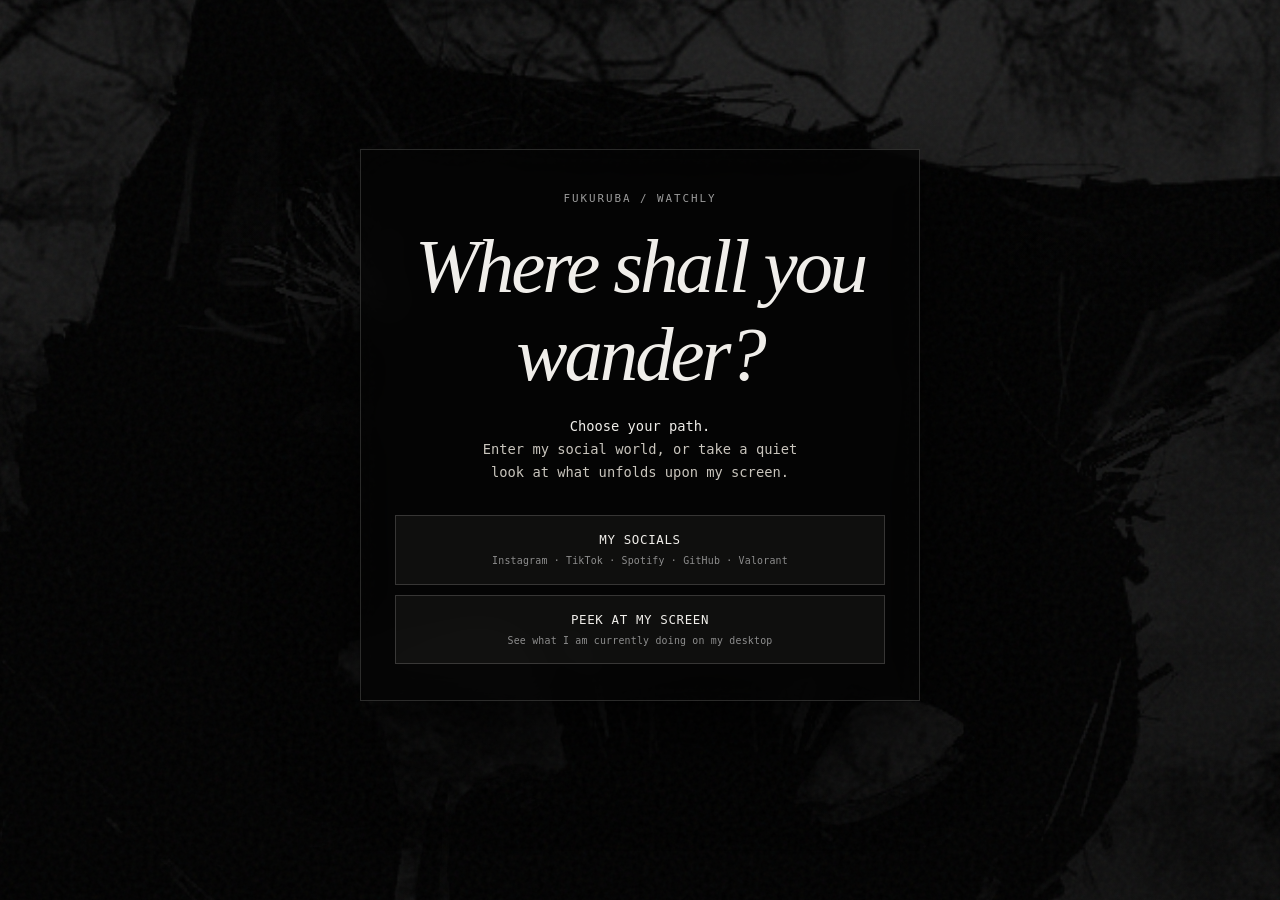
==== index.html @ 6c320639 "Add files via upload" ====
<!DOCTYPE html>
<html lang="en">
<head>
<meta charset="UTF-8">
<meta name="viewport" content="width=device-width, initial-scale=1.0">
<title>fukuruba — choose your path</title>
<link rel="stylesheet" href="style.css">
<script>
  // Play the cinematic intro once per browsing session — if it's
  // already been seen (e.g. we're back here via the "← return"
  // button on socials.html/watchly.html), skip straight to the
  // chooser. Runs synchronously in <head> so the intro never
  // flashes on screen before being hidden.
  if (sessionStorage.getItem('fukuruba-intro-seen')) {
    document.documentElement.classList.add('skip-intro');
  } else {
    sessionStorage.setItem('fukuruba-intro-seen', '1');
  }
</script>
<style>
  html,body{margin:0;min-height:100%;background:#050505;color:#f0eeea}
  body{
    min-height:100vh;
    min-height:100dvh;
    display:grid;
    place-items:center;
    overflow-x:hidden;
    padding:24px 0;
    font-family:'IBM Plex Mono','SFMono-Regular',Consolas,Menlo,monospace;
    background:#050505;
  }

  .chooser{
    position:relative;
    z-index:2;
    width:min(560px,calc(100vw - 40px));
    padding:42px 34px 36px;
    text-align:center;
    border:1px solid rgba(240,238,234,.16);
    background:rgba(5,5,5,.78);
    backdrop-filter:blur(16px);
    -webkit-backdrop-filter:blur(16px);
    box-shadow:0 30px 80px rgba(0,0,0,.7);
    margin-bottom: 50px
  }

  .eyebrow{
    margin:0 0 18px;
    color:#9c9c9c;
    font-size:.68rem;
    letter-spacing:.18em;
    text-transform:uppercase;
  }

  h1{
    margin:0;
    font-family:Georgia,'Times New Roman',serif;
    font-size:clamp(2.7rem,9vw,4.8rem);
    font-weight:400;
    font-style:italic;
    letter-spacing:-.04em;
  }

  .prompt{
    margin:16px auto 30px;
    max-width:38ch;
    color:#c9c5bd;
    font-size:.86rem;
    line-height:1.7;
  }

  .prompt span{color:#f0eeea}

  .choices{display:grid;gap:10px}

  button{
    appearance:none;
    width:100%;
    border:1px solid rgba(240,238,234,.18);
    background:rgba(240,238,234,.045);
    color:#f0eeea;
    padding:17px 18px;
    font:500 .78rem/1.2 'IBM Plex Mono','SFMono-Regular',Consolas,Menlo,monospace;
    letter-spacing:.05em;
    text-transform:uppercase;
    cursor:pointer;
    transition:background .25s ease,border-color .25s ease,transform .25s ease;
  }

  button:hover{
    background:rgba(240,238,234,.10);
    border-color:rgba(240,238,234,.38);
    transform:translateY(-1px);
  }

  button:focus-visible{
    outline:2px solid #f0eeea;
    outline-offset:3px;
  }

  button small{
    display:block;
    margin-top:7px;
    color:#8e8e8e;
    font-size:.62rem;
    letter-spacing:.02em;
    text-transform:none;
    font-weight:400;
  }

  .backdrop{
    position:fixed;
    inset:-8%;
    z-index:0;
    background:
      linear-gradient(rgba(0,0,0,.72),rgba(0,0,0,.82)),
      url("assets/backdrop-photo.jpg") center/cover no-repeat;
    filter:grayscale(1) contrast(1.05);
    transform:scale(1.04);
  }

  .grain{
    position:fixed;
    inset:0;
    z-index:1;
    pointer-events:none;
    opacity:.09;
    background-image:url("data:image/svg+xml,%3Csvg viewBox='0 0 180 180' xmlns='http://www.w3.org/2000/svg'%3E%3Cfilter id='n'%3E%3CfeTurbulence type='fractalNoise' baseFrequency='.9' numOctaves='4' stitchTiles='stitch'/%3E%3C/filter%3E%3Crect width='100%25' height='100%25' filter='url(%23n)' opacity='.55'/%3E%3C/svg%3E");
  }

  #page{
    display:none;
    position:fixed;
    inset:0;
    z-index:10;
    border:0;
    width:100%;
    height:100%;
    background:#050505;
  }

  @media(max-width:520px){
    .chooser{padding:34px 22px 28px}
  }

  /* ───────── fukuruba cinematic opening sequence ───────── */
  html.skip-intro .intro{
    display:none;
  }

  .intro{
    position:fixed;
    inset:0;
    z-index:9999;
    display:grid;
    place-items:center;
    overflow:hidden;
    background:
      radial-gradient(circle at 50% 48%,rgba(240,238,234,.075),transparent 24%),
      radial-gradient(circle at 50% 50%,rgba(255,255,255,.028),transparent 54%),
      #050505;
    color:#f0eeea;
    pointer-events:auto;
    isolation:isolate;
    animation:introExit 1.45s cubic-bezier(.76,0,.24,1) 9s forwards;
  }

  .intro::before,
  .intro::after{
    content:"";
    position:absolute;
    left:50%;
    width:min(900px,88vw);
    height:1px;
    background:linear-gradient(90deg,transparent,rgba(240,238,234,.48),transparent);
    transform:translateX(-50%) scaleX(0);
    transform-origin:center;
    box-shadow:0 0 14px rgba(240,238,234,.08);
  }

  .intro::before{
    top:calc(50% - 118px);
    animation:introLine 1.25s cubic-bezier(.16,1,.3,1) .55s forwards;
  }

  .intro::after{
    top:calc(50% + 118px);
    animation:introLine 1.25s cubic-bezier(.16,1,.3,1) .78s forwards;
  }

  .intro-corners{
    position:absolute;
    inset:0;
    pointer-events:none;
  }

  .intro-corners span{
    position:absolute;
    width:105px;
    height:105px;
    opacity:0;
    animation:cornerIn 1.15s cubic-bezier(.16,1,.3,1) .7s forwards;
  }

  .intro-corners span::before{
    content:"";
    position:absolute;
    width:18px;
    height:18px;
    border:1px solid rgba(240,238,234,.16);
    transform:rotate(45deg);
    animation:cornerDiamond 4.2s ease-in-out 2s infinite;
  }

  .intro-corners span::after{
    content:"";
    position:absolute;
    width:5px;
    height:5px;
    border:1px solid rgba(240,238,234,.55);
    transform:rotate(45deg);
    animation:cornerPulse 2.6s ease-in-out 1.8s infinite;
  }

  .intro-corners span:nth-child(1){
    top:30px;left:30px;
    border-top:1px solid rgba(240,238,234,.62);
    border-left:1px solid rgba(240,238,234,.62);
  }
  .intro-corners span:nth-child(1)::before{right:-9px;bottom:-9px}
  .intro-corners span:nth-child(1)::after{right:-3px;bottom:-3px}

  .intro-corners span:nth-child(2){
    top:30px;right:30px;
    border-top:1px solid rgba(240,238,234,.62);
    border-right:1px solid rgba(240,238,234,.62);
  }
  .intro-corners span:nth-child(2)::before{left:-9px;bottom:-9px}
  .intro-corners span:nth-child(2)::after{left:-3px;bottom:-3px}

  .intro-corners span:nth-child(3){
    bottom:30px;left:30px;
    border-bottom:1px solid rgba(240,238,234,.62);
    border-left:1px solid rgba(240,238,234,.62);
  }
  .intro-corners span:nth-child(3)::before{right:-9px;top:-9px}
  .intro-corners span:nth-child(3)::after{right:-3px;top:-3px}

  .intro-corners span:nth-child(4){
    bottom:30px;right:30px;
    border-bottom:1px solid rgba(240,238,234,.62);
    border-right:1px solid rgba(240,238,234,.62);
  }
  .intro-corners span:nth-child(4)::before{left:-9px;top:-9px}
  .intro-corners span:nth-child(4)::after{left:-3px;top:-3px}

  .intro-mark{
    position:relative;
    text-align:center;
    z-index:4;
    transform:translateY(22px) scale(.96);
    opacity:0;
    animation:introMark 1.45s cubic-bezier(.16,1,.3,1) 1.05s forwards;
  }

  .intro-name{
    margin:0;
    font-family:Georgia,'Times New Roman',serif;
    font-size:clamp(3.8rem,12vw,8rem);
    font-weight:400;
    font-style:italic;
    letter-spacing:-.065em;
    line-height:.88;
    text-shadow:
      0 0 24px rgba(240,238,234,.08),
      0 0 70px rgba(240,238,234,.035);
    animation:nameBreath 3.8s ease-in-out 2.35s infinite;
  }

  .intro-rule{
    position:relative;
    width:0;
    height:1px;
    margin:27px auto 18px;
    background:rgba(240,238,234,.62);
    box-shadow:0 0 14px rgba(240,238,234,.12);
    animation:introRule 1.1s cubic-bezier(.16,1,.3,1) 2.05s forwards;
  }

  .intro-rule::before,
  .intro-rule::after{
    content:"";
    position:absolute;
    top:50%;
    width:6px;
    height:6px;
    border:1px solid rgba(240,238,234,.6);
    transform:translateY(-50%) rotate(45deg);
    opacity:0;
    animation:ruleMarks .7s ease 2.5s forwards;
  }
  .intro-rule::before{left:-3px}
  .intro-rule::after{right:-3px}

  .intro-sub{
    max-width:min(700px,82vw);
    margin:0 auto;
    color:#b8b3ab;
    font-family:Georgia,'Times New Roman',serif;
    font-size:clamp(.72rem,1.7vw,.92rem);
    font-style:italic;
    letter-spacing:.13em;
    line-height:1.8;
    opacity:0;
    transform:translateY(10px);
    animation:introSub 1.15s ease 2.55s forwards;
  }

  .intro-glyph{
    position:absolute;
    width:255px;
    height:255px;
    border:1px solid rgba(240,238,234,.11);
    transform:rotate(45deg) scale(.52);
    opacity:0;
    z-index:1;
    box-shadow:0 0 80px rgba(240,238,234,.025);
    animation:
      glyphIn 1.7s cubic-bezier(.16,1,.3,1) .35s forwards,
      glyphFloat 6s ease-in-out 2.5s infinite;
  }

  .intro-glyph::before,
  .intro-glyph::after{
    content:"";
    position:absolute;
    inset:23px;
    border:1px solid rgba(240,238,234,.075);
  }

  .intro-glyph::after{
    inset:50%;
    width:8px;
    height:8px;
    transform:translate(-50%,-50%);
    background:#f0eeea;
    border:0;
    box-shadow:
      0 0 18px rgba(240,238,234,.32),
      0 0 50px rgba(240,238,234,.12);
    animation:centerPulse 2.8s ease-in-out 2.3s infinite;
  }

  .intro-orbit{
    position:absolute;
    width:min(430px,72vw);
    height:min(430px,72vw);
    border:1px solid rgba(240,238,234,.045);
    border-radius:50%;
    opacity:0;
    z-index:2;
    animation:
      orbitIn 1.4s ease 1.35s forwards,
      orbitSpin 18s linear 2.7s infinite;
  }

  .intro-orbit::before,
  .intro-orbit::after{
    content:"";
    position:absolute;
    width:5px;
    height:5px;
    background:#f0eeea;
    border-radius:50%;
    box-shadow:0 0 16px rgba(240,238,234,.65);
  }
  .intro-orbit::before{top:-2px;left:50%}
  .intro-orbit::after{bottom:9%;right:5%}

  .intro-aura{
    position:absolute;
    width:min(760px,94vw);
    height:min(760px,94vw);
    border-radius:50%;
    background:
      radial-gradient(circle,rgba(240,238,234,.10) 0%,rgba(240,238,234,.045) 20%,rgba(240,238,234,.018) 38%,transparent 70%);
    filter:blur(4px);
    opacity:0;
    z-index:0;
    animation:
      auraIn 2.1s ease .9s forwards,
      auraBreath 5.5s ease-in-out 2.4s infinite;
  }

  .intro-aura::after{
    content:"";
    position:absolute;
    inset:18%;
    border:1px solid rgba(240,238,234,.035);
    border-radius:50%;
    animation:auraRing 8s linear 2.5s infinite;
  }

  .intro-stars{
    position:absolute;
    inset:0;
    pointer-events:none;
    z-index:3;
  }

  .intro-stars i{
    position:absolute;
    width:2px;
    height:2px;
    background:#f0eeea;
    border-radius:50%;
    opacity:0;
    box-shadow:0 0 11px rgba(240,238,234,.7);
    animation:starIn 1.2s ease forwards, starPulse 3.8s ease-in-out 2.2s infinite;
  }

  .intro-stars i:nth-child(1){top:21%;left:24%;animation-delay:1.35s,2.5s}
  .intro-stars i:nth-child(2){top:29%;right:22%;animation-delay:1.55s,2.9s}
  .intro-stars i:nth-child(3){bottom:27%;left:19%;animation-delay:1.75s,3.2s}
  .intro-stars i:nth-child(4){bottom:21%;right:25%;animation-delay:1.95s,2.6s}
  .intro-stars i:nth-child(5){top:16%;left:50%;animation-delay:2.1s,3.5s}
  .intro-stars i:nth-child(6){bottom:14%;left:50%;animation-delay:2.25s,3s}

  @keyframes introMark{
    0%{opacity:0;transform:translateY(22px) scale(.96);filter:blur(8px)}
    60%{opacity:1;filter:blur(0)}
    100%{opacity:1;transform:translateY(0) scale(1);filter:blur(0)}
  }

  @keyframes introLine{
    from{transform:translateX(-50%) scaleX(0)}
    to{transform:translateX(-50%) scaleX(1)}
  }

  @keyframes introRule{
    from{width:0}
    to{width:145px}
  }

  @keyframes introSub{
    from{opacity:0;transform:translateY(10px);filter:blur(4px)}
    to{opacity:1;transform:translateY(0);filter:blur(0)}
  }

  @keyframes ruleMarks{to{opacity:1}}

  @keyframes cornerIn{
    from{opacity:0;transform:scale(.65)}
    to{opacity:1;transform:scale(1)}
  }

  @keyframes cornerPulse{
    0%,100%{opacity:.3;transform:rotate(45deg) scale(.8)}
    50%{opacity:1;transform:rotate(45deg) scale(1.18)}
  }

  @keyframes cornerDiamond{
    0%,100%{opacity:.2;transform:rotate(45deg) scale(.8)}
    50%{opacity:.7;transform:rotate(45deg) scale(1.05)}
  }

  @keyframes glyphIn{
    from{opacity:0;transform:rotate(45deg) scale(.52)}
    to{opacity:1;transform:rotate(45deg) scale(1)}
  }

  @keyframes glyphFloat{
    0%,100%{transform:rotate(45deg) scale(1) translate(0,0)}
    50%{transform:rotate(48deg) scale(1.045) translate(0,-5px)}
  }

  @keyframes centerPulse{
    0%,100%{opacity:.55;box-shadow:0 0 10px rgba(240,238,234,.2),0 0 28px rgba(240,238,234,.06)}
    50%{opacity:1;box-shadow:0 0 25px rgba(240,238,234,.5),0 0 65px rgba(240,238,234,.15)}
  }

  @keyframes nameBreath{
    0%,100%{text-shadow:0 0 24px rgba(240,238,234,.07),0 0 65px rgba(240,238,234,.025)}
    50%{text-shadow:0 0 44px rgba(240,238,234,.17),0 0 95px rgba(240,238,234,.055)}
  }

  @keyframes orbitIn{
    from{opacity:0;transform:scale(.66)}
    to{opacity:1;transform:scale(1)}
  }

  @keyframes orbitSpin{to{transform:rotate(360deg)}}

  @keyframes auraIn{
    from{opacity:0;transform:scale(.68)}
    to{opacity:1;transform:scale(1)}
  }

  @keyframes auraBreath{
    0%,100%{opacity:.52;transform:scale(1)}
    50%{opacity:.95;transform:scale(1.1)}
  }

  @keyframes auraRing{
    to{transform:rotate(360deg)}
  }

  @keyframes starIn{
    from{opacity:0;transform:scale(.15)}
    to{opacity:.72;transform:scale(1)}
  }

  @keyframes starPulse{
    0%,100%{opacity:.25;transform:scale(.8)}
    50%{opacity:1;transform:scale(2)}
  }

  @keyframes introExit{
    0%{opacity:1;clip-path:inset(0 0 0 0)}
    52%{opacity:1;clip-path:inset(0 0 100% 0)}
    82%{opacity:.98;clip-path:inset(0 0 100% 0)}
    100%{opacity:0;clip-path:inset(0 0 100% 0);visibility:hidden}
  }

  @media (prefers-reduced-motion:reduce){
    .intro,
    .intro::before,
    .intro::after,
    .intro-corners span,
    .intro-corners span::before,
    .intro-corners span::after,
    .intro-mark,
    .intro-name,
    .intro-rule,
    .intro-rule::before,
    .intro-rule::after,
    .intro-sub,
    .intro-glyph,
    .intro-glyph::after,
    .intro-orbit,
    .intro-aura,
    .intro-aura::after,
    .intro-stars i{
      animation:none !important;
    }
    .intro{
      animation:introExit .3s ease 1.4s forwards !important;
    }
    .intro-mark,
    .intro-corners span{
      opacity:1;
      transform:none;
      filter:none;
    }
    .intro::before,
    .intro::after{
      transform:translateX(-50%) scaleX(1);
    }
    .intro-rule{width:145px}
    .intro-rule::before,.intro-rule::after{opacity:1}
    .intro-sub{opacity:1;transform:none}
    .intro-glyph{opacity:1;transform:rotate(45deg)}
    .intro-orbit{opacity:1}
    .intro-aura{opacity:.7}
    .intro-stars i{opacity:.7}
  }
</style>
</head>
<body>

  <div class="intro" id="intro" aria-hidden="true">
    <div class="intro-corners">
      <span></span><span></span><span></span><span></span>
    </div>
    <div class="intro-glyph"></div>
    <div class="intro-orbit"></div>
    <div class="intro-aura"></div>
    <div class="intro-stars"><i></i><i></i><i></i><i></i><i></i><i></i></div>
    <div class="intro-mark">
      <p class="intro-name">fukuruba</p>
      <div class="intro-rule"></div>
      <p class="intro-sub">Beyond the veil of the ordinary, where silence yields to wonder, let the unseen unfold before you.</p>
    </div>
  </div>

  <div class="backdrop"></div>
  <div class="grain"></div>

  <main class="chooser" id="chooser">
    <p class="eyebrow">fukuruba / watchly</p>
    <h1>Where shall you wander?</h1>
    <p class="prompt">
      <span>Choose your path.</span><br>
      Enter my social world, or take a quiet look at what unfolds upon my screen.
    </p>

    <div class="choices">
      <button type="button" onclick="window.location.href='socials.html'">
        My socials
        <small>Instagram · TikTok · Spotify · GitHub · Valorant</small>
      </button>

      <button type="button" onclick="window.location.href='watchly.html'">
        Peek at my screen
        <small>See what I am currently doing on my desktop</small>
      </button>
    </div>
  </main>
</body>
</html>
---- style.css ----
/* ================================================================
   style.css
   Shared, IDENTICAL-on-every-page styles for the fukuruba site
   (index.html, socials.html, watchly.html).

   Anything that only applies to one page (layout, colors, fonts,
   the intro splash, the profile card, the Watchly dashboard, etc.)
   stays in a <style> block inside that page's own <head> — those
   pages use different color palettes and structures, so merging
   them here would just create naming collisions. This file only
   holds the handful of rules the pages genuinely share, so there's
   one place to change them.
   ================================================================ */

*{
  box-sizing: border-box;
}

/* "← return" button — shown on socials.html and watchly.html to
   go back to the chooser (index.html). Its behaviour lives in
   script.js as returnToChoice(). */
#return-to-choice{
  position: fixed;
  top: 18px;
  left: 18px;
  z-index: 99999;
  appearance: none;
  border: 1px solid rgba(240,238,234,.18);
  background: rgba(5,5,5,.72);
  color: #f0eeea;
  padding: 9px 12px;
  border-radius: 7px;
  font: 500 11px/1 'IBM Plex Mono','SFMono-Regular',Consolas,Menlo,monospace;
  letter-spacing: .04em;
  cursor: pointer;
  backdrop-filter: blur(8px);
  -webkit-backdrop-filter: blur(8px);
  transition: .2s ease;
}
#return-to-choice:hover{
  background: rgba(240,238,234,.10);
  border-color: rgba(240,238,234,.35);
  transform: translateY(-1px);
}

/* Scroll-reveal — fades/slides tracked elements into view as the
   page is scrolled. Driven by the IntersectionObserver in script.js
   on socials.html and watchly.html. */
.scroll-reveal{
  opacity: 0;
  transform: translateY(24px);
  filter: blur(4px);
  transition:
    opacity .65s cubic-bezier(.16,1,.3,1),
    transform .65s cubic-bezier(.16,1,.3,1),
    filter .65s cubic-bezier(.16,1,.3,1);
  will-change: opacity, transform, filter;
}
.scroll-reveal.is-visible{
  opacity: 1;
  transform: none;
  filter: none;
}
@media (prefers-reduced-motion: reduce){
  .scroll-reveal{
    opacity: 1;
    transform: none;
    filter: none;
    transition: none;
  }
}
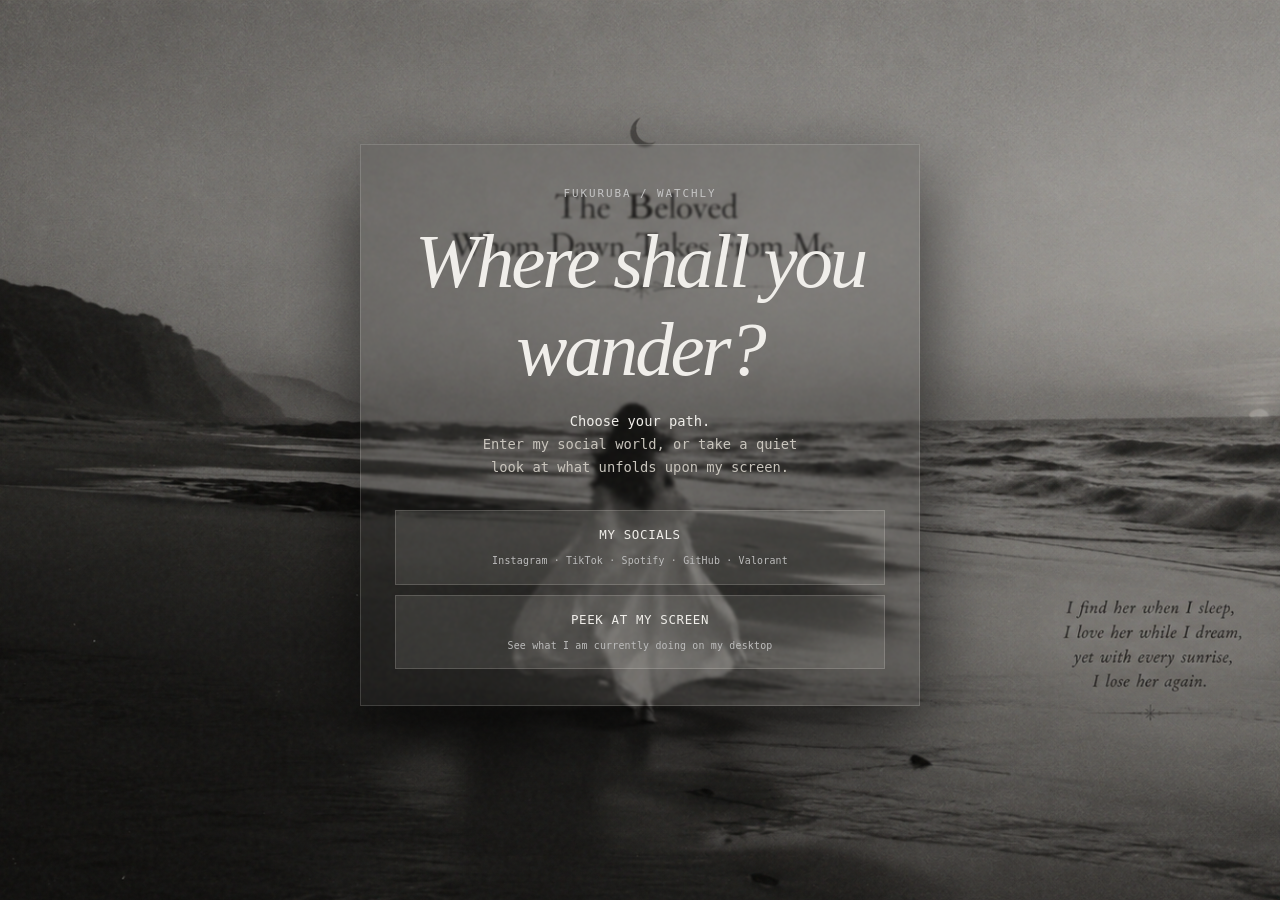
==== commit caf176f4: "Add files via upload" ====
--- a/index.html
+++ b/index.html
@@ -3,7 +3,7 @@
 <head>
 <meta charset="UTF-8">
 <meta name="viewport" content="width=device-width, initial-scale=1.0">
-<title>fukuruba — choose your path</title>
+<title>fukuruba choose your path</title>
 <link rel="stylesheet" href="style.css">
 <script>
   // Play the cinematic intro once per browsing session — if it's
@@ -11,14 +11,23 @@
   // button on socials.html/watchly.html), skip straight to the
   // chooser. Runs synchronously in <head> so the intro never
   // flashes on screen before being hidden.
-  if (sessionStorage.getItem('fukuruba-intro-seen')) {
-    document.documentElement.classList.add('skip-intro');
-  } else {
-    sessionStorage.setItem('fukuruba-intro-seen', '1');
+  try {
+    if (sessionStorage.getItem('fukuruba-intro-seen')) {
+      document.documentElement.classList.add('skip-intro');
+    } else {
+      sessionStorage.setItem('fukuruba-intro-seen', '1');
+    }
+  } catch (_) { /* The intro still works when storage is unavailable. */ }
+  if (!document.documentElement.classList.contains('skip-intro')) {
+    document.documentElement.classList.add('intro-active');
+  }
+  if (/Android/i.test(navigator.userAgent) ||
+      matchMedia('(max-width: 800px), (pointer: coarse)').matches) {
+    document.documentElement.classList.add('intro-lite');
   }
 </script>
 <style>
-  html,body{margin:0;min-height:100%;background:#050505;color:#f0eeea}
+  html,body{margin:0;min-height:100%;background:#282828;color:#f0eeea}
   body{
     min-height:100vh;
     min-height:100dvh;
@@ -27,7 +36,7 @@
     overflow-x:hidden;
     padding:24px 0;
     font-family:'IBM Plex Mono','SFMono-Regular',Consolas,Menlo,monospace;
-    background:#050505;
+    background:#282828;
   }
 
   .chooser{
@@ -37,16 +46,16 @@
     padding:42px 34px 36px;
     text-align:center;
     border:1px solid rgba(240,238,234,.16);
-    background:rgba(5,5,5,.78);
-    backdrop-filter:blur(16px);
-    -webkit-backdrop-filter:blur(16px);
+    background:rgba(48,48,48,.18);
+    backdrop-filter:blur(1px);
+    -webkit-backdrop-filter:blur(1px);
     box-shadow:0 30px 80px rgba(0,0,0,.7);
     margin-bottom: 50px
   }
 
   .eyebrow{
     margin:0 0 18px;
-    color:#9c9c9c;
+    color:#c5c5c5;
     font-size:.68rem;
     letter-spacing:.18em;
     text-transform:uppercase;
@@ -77,7 +86,7 @@
     appearance:none;
     width:100%;
     border:1px solid rgba(240,238,234,.18);
-    background:rgba(240,238,234,.045);
+    background:rgba(240,238,234,.1);
     color:#f0eeea;
     padding:17px 18px;
     font:500 .78rem/1.2 'IBM Plex Mono','SFMono-Regular',Consolas,Menlo,monospace;
@@ -100,8 +109,8 @@
 
   button small{
     display:block;
-    margin-top:7px;
-    color:#8e8e8e;
+    margin-top:12px;
+    color:#bdbdbd;
     font-size:.62rem;
     letter-spacing:.02em;
     text-transform:none;
@@ -110,13 +119,12 @@
 
   .backdrop{
     position:fixed;
-    inset:-8%;
+    inset:0;
     z-index:0;
     background:
-      linear-gradient(rgba(0,0,0,.72),rgba(0,0,0,.82)),
-      url("assets/backdrop-photo.jpg") center/cover no-repeat;
-    filter:grayscale(1) contrast(1.05);
-    transform:scale(1.04);
+      linear-gradient(rgba(0,0,0,.18),rgba(0,0,0,.3)),
+      url("assets/chooser-beloved.png") center/cover no-repeat,
+      #282828;
   }
 
   .grain{
@@ -136,7 +144,7 @@
     border:0;
     width:100%;
     height:100%;
-    background:#050505;
+    background:#282828;
   }
 
   @media(max-width:520px){
@@ -146,6 +154,15 @@
   /* ───────── fukuruba cinematic opening sequence ───────── */
   html.skip-intro .intro{
     display:none;
+  }
+
+  /* Avoid painting the covered page or sampling its backdrop during exit. */
+  html.intro-active:not(.intro-ready) .chooser,
+  html.intro-active:not(.intro-ready) .backdrop,
+  html.intro-active:not(.intro-ready) .grain{visibility:hidden}
+  html.intro-active .chooser{
+    backdrop-filter:none;
+    -webkit-backdrop-filter:none;
   }
 
   .intro{
@@ -158,10 +175,12 @@
     background:
       radial-gradient(circle at 50% 48%,rgba(240,238,234,.075),transparent 24%),
       radial-gradient(circle at 50% 50%,rgba(255,255,255,.028),transparent 54%),
-      #050505;
+      #282828;
     color:#f0eeea;
     pointer-events:auto;
     isolation:isolate;
+    contain:layout paint style;
+    will-change:transform;
     animation:introExit 1.45s cubic-bezier(.76,0,.24,1) 9s forwards;
   }
 
@@ -279,7 +298,8 @@
 
   .intro-rule{
     position:relative;
-    width:0;
+    width:145px;
+    transform:scaleX(0);
     height:1px;
     margin:27px auto 18px;
     background:rgba(240,238,234,.62);
@@ -355,7 +375,7 @@
     position:absolute;
     width:min(430px,72vw);
     height:min(430px,72vw);
-    border:1px solid rgba(240,238,234,.045);
+    border:1px solid rgba(240,238,234,.1);
     border-radius:50%;
     opacity:0;
     z-index:2;
@@ -383,8 +403,7 @@
     height:min(760px,94vw);
     border-radius:50%;
     background:
-      radial-gradient(circle,rgba(240,238,234,.10) 0%,rgba(240,238,234,.045) 20%,rgba(240,238,234,.018) 38%,transparent 70%);
-    filter:blur(4px);
+      radial-gradient(circle,rgba(240,238,234,.10) 0%,rgba(240,238,234,.1) 20%,rgba(240,238,234,.018) 38%,transparent 70%);
     opacity:0;
     z-index:0;
     animation:
@@ -398,7 +417,7 @@
     inset:18%;
     border:1px solid rgba(240,238,234,.035);
     border-radius:50%;
-    animation:auraRing 8s linear 2.5s infinite;
+    /* Rotating a perfectly circular ring produces no visible change. */
   }
 
   .intro-stars{
@@ -427,9 +446,9 @@
   .intro-stars i:nth-child(6){bottom:14%;left:50%;animation-delay:2.25s,3s}
 
   @keyframes introMark{
-    0%{opacity:0;transform:translateY(22px) scale(.96);filter:blur(8px)}
-    60%{opacity:1;filter:blur(0)}
-    100%{opacity:1;transform:translateY(0) scale(1);filter:blur(0)}
+    0%{opacity:0;transform:translateY(22px) scale(.96)}
+    60%{opacity:1}
+    100%{opacity:1;transform:translateY(0) scale(1)}
   }
 
   @keyframes introLine{
@@ -438,13 +457,13 @@
   }
 
   @keyframes introRule{
-    from{width:0}
-    to{width:145px}
+    from{transform:scaleX(0)}
+    to{transform:scaleX(1)}
   }
 
   @keyframes introSub{
-    from{opacity:0;transform:translateY(10px);filter:blur(4px)}
-    to{opacity:1;transform:translateY(0);filter:blur(0)}
+    from{opacity:0;transform:translateY(10px)}
+    to{opacity:1;transform:translateY(0)}
   }
 
   @keyframes ruleMarks{to{opacity:1}}
@@ -475,13 +494,13 @@
   }
 
   @keyframes centerPulse{
-    0%,100%{opacity:.55;box-shadow:0 0 10px rgba(240,238,234,.2),0 0 28px rgba(240,238,234,.06)}
-    50%{opacity:1;box-shadow:0 0 25px rgba(240,238,234,.5),0 0 65px rgba(240,238,234,.15)}
+    0%,100%{opacity:.55;transform:translate(-50%,-50%) scale(.85)}
+    50%{opacity:1;transform:translate(-50%,-50%) scale(1.15)}
   }
 
   @keyframes nameBreath{
-    0%,100%{text-shadow:0 0 24px rgba(240,238,234,.07),0 0 65px rgba(240,238,234,.025)}
-    50%{text-shadow:0 0 44px rgba(240,238,234,.17),0 0 95px rgba(240,238,234,.055)}
+    0%,100%{opacity:.86}
+    50%{opacity:1}
   }
 
   @keyframes orbitIn{
@@ -501,10 +520,6 @@
     50%{opacity:.95;transform:scale(1.1)}
   }
 
-  @keyframes auraRing{
-    to{transform:rotate(360deg)}
-  }
-
   @keyframes starIn{
     from{opacity:0;transform:scale(.15)}
     to{opacity:.72;transform:scale(1)}
@@ -516,10 +531,39 @@
   }
 
   @keyframes introExit{
-    0%{opacity:1;clip-path:inset(0 0 0 0)}
-    52%{opacity:1;clip-path:inset(0 0 100% 0)}
-    82%{opacity:.98;clip-path:inset(0 0 100% 0)}
-    100%{opacity:0;clip-path:inset(0 0 100% 0);visibility:hidden}
+    from{transform:translateY(0)}
+    to{transform:translateY(-100%)}
+  }
+
+  /* Budget GPU textures and blending on Android and touch/small screens.
+     Keep the composition, staggered entrances, orbit and floating diamond. */
+  .intro-lite .intro-aura{
+    width:min(440px,90vw);
+    height:min(440px,90vw);
+    animation:auraIn 2.1s ease .9s forwards;
+  }
+  .intro-lite .intro-name{animation:none;text-shadow:none}
+  .intro-lite .intro-glyph,
+  .intro-lite .intro-glyph::after,
+  .intro-lite .intro-orbit::before,
+  .intro-lite .intro-orbit::after,
+  .intro-lite .intro-stars i,
+  .intro-lite .intro-rule,
+  .intro-lite .intro::before,
+  .intro-lite .intro::after{box-shadow:none}
+  .intro-lite .intro-corners span::before{animation:none;opacity:.45}
+  .intro-lite .intro-corners span::after{animation:none;opacity:.7}
+  .intro-lite .intro-glyph::after{animation:none;opacity:.7}
+  .intro-lite .intro-stars i{
+    animation-name:starIn;
+    animation-duration:1.2s;
+    animation-timing-function:ease;
+    animation-iteration-count:1;
+    animation-fill-mode:forwards;
+  }
+
+  @keyframes introFade{
+    to{opacity:0}
   }
 
   @media (prefers-reduced-motion:reduce){
@@ -544,7 +588,7 @@
       animation:none !important;
     }
     .intro{
-      animation:introExit .3s ease 1.4s forwards !important;
+      animation:introFade .3s ease 1.4s forwards !important;
     }
     .intro-mark,
     .intro-corners span{
@@ -556,7 +600,7 @@
     .intro::after{
       transform:translateX(-50%) scaleX(1);
     }
-    .intro-rule{width:145px}
+    .intro-rule{transform:none}
     .intro-rule::before,.intro-rule::after{opacity:1}
     .intro-sub{opacity:1;transform:none}
     .intro-glyph{opacity:1;transform:rotate(45deg)}
@@ -606,5 +650,55 @@
       </button>
     </div>
   </main>
+  <script>
+    (() => {
+      const root = document.documentElement;
+      const intro = document.getElementById('intro');
+      if (root.classList.contains('skip-intro')) {
+        intro.remove();
+        return;
+      }
+
+      const chooser = document.getElementById('chooser');
+      const reduced = matchMedia('(prefers-reduced-motion: reduce)');
+      chooser.inert = true;
+      let prepareTimer;
+      let fallbackTimer;
+      let finished = false;
+      const prepare = () => root.classList.add('intro-ready');
+      const finish = () => {
+        if (finished) return;
+        finished = true;
+        clearTimeout(prepareTimer);
+        clearTimeout(fallbackTimer);
+        intro.removeEventListener('animationend', onEnd);
+        document.removeEventListener('visibilitychange', onVisibility);
+        window.removeEventListener('pagehide', finish);
+        reduced.removeEventListener('change', finish);
+        root.classList.add('skip-intro');
+        root.classList.remove('intro-ready', 'intro-active');
+        chooser.inert = false;
+        // Detach every looping animation and release the overlay's layers.
+        intro.remove();
+      };
+      const onEnd = event => {
+        if (event.target === intro &&
+            (event.animationName === 'introExit' || event.animationName === 'introFade')) {
+          finish();
+        }
+      };
+      const onVisibility = () => {
+        if (document.hidden) finish();
+      };
+      intro.addEventListener('animationend', onEnd);
+      document.addEventListener('visibilitychange', onVisibility);
+      window.addEventListener('pagehide', finish);
+      reduced.addEventListener('change', finish);
+      // Rasterize the destination before the exit, outside its critical frames.
+      prepareTimer = setTimeout(prepare, reduced.matches ? 900 : 7500);
+      fallbackTimer = setTimeout(finish, reduced.matches ? 2200 : 11500);
+      if (document.hidden) finish();
+    })();
+  </script>
 </body>
 </html>
--- a/style.css
+++ b/style.css
@@ -26,7 +26,7 @@
   z-index: 99999;
   appearance: none;
   border: 1px solid rgba(240,238,234,.18);
-  background: rgba(5,5,5,.72);
+  background: rgba(48,48,48,.65);
   color: #f0eeea;
   padding: 9px 12px;
   border-radius: 7px;
